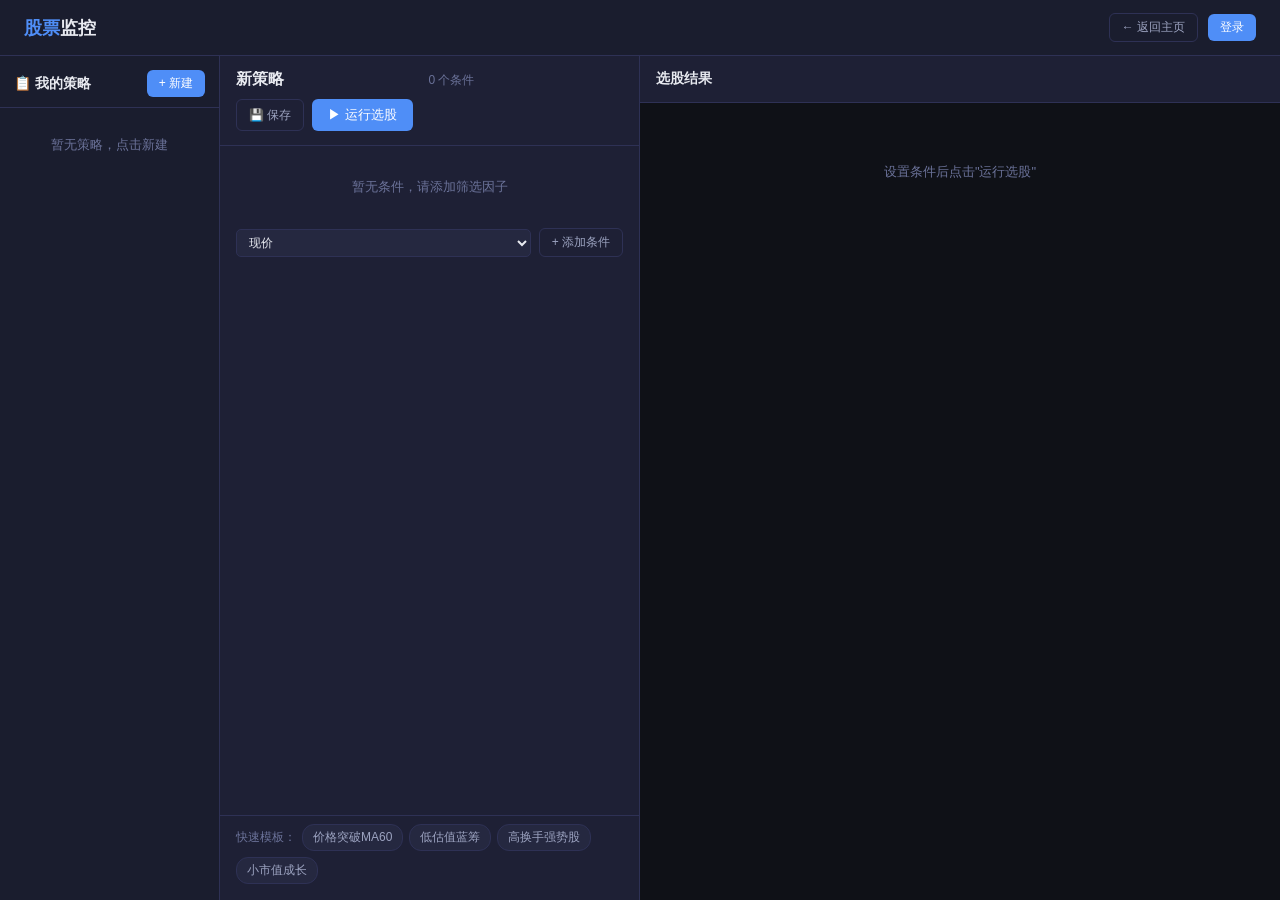
==== frontend/screener.html @ 68a80e16 "Initial commit: A股股票监控系统 - 实时行情监控（自选股列表、ATR、止盈止损） - K线图（日/周/月线，ECharts） - DeepSeek AI 分析助手 - 多因子选股器（" ====
<!DOCTYPE html>
<html lang="zh-CN">
<head>
<meta charset="UTF-8">
<meta name="viewport" content="width=device-width, initial-scale=1.0">
<title>选股器 - A股股票监控</title>
<link rel="stylesheet" href="css/style.css">
<link rel="stylesheet" href="css/screener.css">
</head>
<body>
<div class="app">

  <!-- Navbar -->
  <nav class="navbar">
    <div class="navbar-logo"><a href="/" style="color:inherit">股票<span>监控</span></a></div>
    <div class="navbar-spacer"></div>
    <div class="navbar-actions">
      <a href="/" class="btn btn-ghost btn-sm">← 返回主页</a>
      <div id="navUser" class="user-info" style="display:none">
        <div class="user-avatar" id="userAvatar"></div>
        <span id="userName"></span>
        <button class="btn btn-ghost btn-sm" onclick="SCR.logout()">退出</button>
      </div>
      <button class="btn btn-primary btn-sm" id="btnLogin" onclick="location.href='/'">登录</button>
    </div>
  </nav>

  <!-- Main -->
  <div class="scr-layout">

    <!-- Left: strategy list -->
    <div class="scr-sidebar">
      <div class="scr-sidebar-header">
        <span class="card-title">📋 我的策略</span>
        <button class="btn btn-primary btn-sm" onclick="SCR.newStrategy()">+ 新建</button>
      </div>
      <div class="scr-strategy-list" id="strategyList">
        <div class="scr-empty">暂无策略，点击新建</div>
      </div>
    </div>

    <!-- Center: factor editor -->
    <div class="scr-editor">
      <div class="scr-editor-header">
        <div>
          <input class="scr-name-input" id="strategyName" placeholder="策略名称" value="新策略">
          <span class="scr-factor-count" id="factorCount">0 个条件</span>
        </div>
        <div style="display:flex;gap:8px">
          <button class="btn btn-ghost btn-sm" onclick="SCR.saveStrategy()">💾 保存</button>
          <button class="btn btn-primary" id="runBtn" onclick="SCR.run()">▶ 运行选股</button>
        </div>
      </div>

      <!-- Factor list -->
      <div class="scr-factors" id="factorList"></div>

      <!-- Add factor -->
      <div class="scr-add-factor">
        <select id="addField" class="scr-select">
          <optgroup label="价格">
            <option value="price">现价</option>
            <option value="change_pct">涨跌幅 (%)</option>
            <option value="high">最高价</option>
            <option value="low">最低价</option>
          </optgroup>
          <optgroup label="均线（价格与均线关系）">
            <option value="ma5">MA5</option>
            <option value="ma10">MA10</option>
            <option value="ma20">MA20</option>
            <option value="ma60">MA60</option>
          </optgroup>
          <optgroup label="成交">
            <option value="amount">成交额 (亿)</option>
            <option value="turnover">换手率 (%)</option>
          </optgroup>
          <optgroup label="估值">
            <option value="pe">市盈率 PE</option>
            <option value="pb">市净率 PB</option>
            <option value="mktcap">总市值 (亿)</option>
          </optgroup>
        </select>
        <button class="btn btn-ghost btn-sm" onclick="SCR.addFactor()">+ 添加条件</button>
      </div>

      <!-- Preset templates -->
      <div class="scr-presets">
        <span class="scr-preset-label">快速模板：</span>
        <button class="scr-preset-btn" onclick="SCR.loadPreset('momentum')">价格突破MA60</button>
        <button class="scr-preset-btn" onclick="SCR.loadPreset('value')">低估值蓝筹</button>
        <button class="scr-preset-btn" onclick="SCR.loadPreset('growth')">高换手强势股</button>
        <button class="scr-preset-btn" onclick="SCR.loadPreset('small')">小市值成长</button>
      </div>
    </div>

    <!-- Right: results -->
    <div class="scr-results">
      <div class="scr-results-header">
        <span class="card-title">选股结果</span>
        <span class="scr-result-count" id="resultCount"></span>
        <button class="btn btn-ghost btn-sm" id="addAllBtn" style="display:none" onclick="SCR.addAllToWatchlist()">全部加自选</button>
      </div>
      <div class="scr-results-body" id="resultsBody">
        <div class="scr-empty" style="padding:60px 0">设置条件后点击"运行选股"</div>
      </div>
    </div>

  </div>
</div>

<!-- Running overlay -->
<div class="scr-overlay hidden" id="scrOverlay">
  <div class="scr-overlay-box">
    <div class="loading-spinner" style="width:32px;height:32px;border-width:3px"></div>
    <div style="margin-top:16px;font-size:14px;color:var(--text-secondary)">正在扫描全市场股票…</div>
    <div style="font-size:12px;color:var(--text-muted);margin-top:6px" id="scrProgress">约需 10-30 秒</div>
  </div>
</div>

<div class="toast-container" id="toastContainer"></div>

<script src="js/screener.js"></script>
</body>
</html>
---- frontend/css/style.css ----
/* ===== Root Variables ===== */
:root {
  --bg-primary: #0f1117;
  --bg-secondary: #1a1d2e;
  --bg-tertiary: #252840;
  --bg-card: #1e2035;
  --border: #2e3155;
  --text-primary: #e8eaf0;
  --text-secondary: #9ca3c0;
  --text-muted: #6b7299;
  --accent-blue: #4f8ef7;
  --accent-green: #2ecc71;
  --accent-red: #e74c3c;
  --accent-yellow: #f39c12;
  --accent-purple: #9b59b6;
  --rise: #e74c3c;
  --fall: #2ecc71;
  --rise-bg: rgba(231, 76, 60, 0.1);
  --fall-bg: rgba(46, 204, 113, 0.1);
  --radius: 10px;
  --radius-sm: 6px;
  --shadow: 0 4px 20px rgba(0,0,0,0.3);
  --transition: 0.2s ease;
}

/* ===== Reset ===== */
*, *::before, *::after { box-sizing: border-box; margin: 0; padding: 0; }
html, body { height: 100%; font-family: -apple-system, 'PingFang SC', 'Microsoft YaHei', sans-serif; }
body { background: var(--bg-primary); color: var(--text-primary); overflow-x: hidden; overflow-y: auto; }
a { color: inherit; text-decoration: none; }
button { cursor: pointer; border: none; outline: none; font-family: inherit; }
input { outline: none; font-family: inherit; }

/* ===== Scrollbar ===== */
::-webkit-scrollbar { width: 6px; height: 6px; }
::-webkit-scrollbar-track { background: var(--bg-secondary); }
::-webkit-scrollbar-thumb { background: var(--bg-tertiary); border-radius: 3px; }
::-webkit-scrollbar-thumb:hover { background: var(--text-muted); }

/* ===== Layout ===== */
.app { display: flex; flex-direction: column; min-height: 100vh; }

/* ===== Header / Navbar ===== */
.navbar {
  display: flex; align-items: center; gap: 16px;
  padding: 0 24px; height: 56px;
  background: var(--bg-secondary); border-bottom: 1px solid var(--border);
  position: sticky; top: 0; z-index: 100;
}
.navbar-logo { font-size: 18px; font-weight: 700; color: var(--accent-blue); white-space: nowrap; }
.navbar-logo span { color: var(--text-primary); }
.navbar-search {
  flex: 1; max-width: 340px; position: relative;
}
.navbar-search input {
  width: 100%; padding: 7px 14px 7px 36px; border-radius: 20px;
  background: var(--bg-tertiary); border: 1px solid var(--border);
  color: var(--text-primary); font-size: 13px;
  transition: border-color var(--transition);
}
.navbar-search input:focus { border-color: var(--accent-blue); }
.navbar-search .search-icon {
  position: absolute; left: 12px; top: 50%; transform: translateY(-50%);
  color: var(--text-muted); font-size: 14px; pointer-events: none;
}
.search-dropdown {
  position: absolute; top: calc(100% + 6px); left: 0; right: 0;
  background: var(--bg-card); border: 1px solid var(--border);
  border-radius: var(--radius-sm); box-shadow: var(--shadow);
  z-index: 200; max-height: 300px; overflow-y: auto; display: none;
}
.search-dropdown.show { display: block; }
.search-item {
  display: flex; align-items: center; justify-content: space-between;
  padding: 10px 14px; cursor: pointer; transition: background var(--transition);
  font-size: 13px;
}
.search-item:hover { background: var(--bg-tertiary); }
.search-item .s-code { color: var(--text-muted); font-size: 12px; }
.search-item .s-price { color: var(--accent-blue); font-weight: 600; }
.search-item .s-chg.rise { color: var(--rise); }
.search-item .s-chg.fall { color: var(--fall); }

.navbar-spacer { flex: 1; }
.navbar-actions { display: flex; align-items: center; gap: 10px; }
.btn {
  display: inline-flex; align-items: center; gap: 6px;
  padding: 7px 16px; border-radius: 6px; font-size: 13px; font-weight: 500;
  transition: all var(--transition);
}
.btn-primary { background: var(--accent-blue); color: #fff; }
.btn-primary:hover { background: #3a7bf5; }
.btn-ghost { background: transparent; color: var(--text-secondary); border: 1px solid var(--border); }
.btn-ghost:hover { background: var(--bg-tertiary); color: var(--text-primary); }
.btn-danger { background: transparent; color: var(--accent-red); border: 1px solid var(--accent-red); }
.btn-danger:hover { background: rgba(231,76,60,0.1); }
.btn-sm { padding: 5px 12px; font-size: 12px; }

.user-info { display: flex; align-items: center; gap: 8px; font-size: 13px; color: var(--text-secondary); }
.user-avatar {
  width: 28px; height: 28px; border-radius: 50%;
  background: var(--accent-blue); color: #fff;
  display: flex; align-items: center; justify-content: center;
  font-size: 12px; font-weight: 700;
}

/* ===== Main Content ===== */
.main { display: flex; gap: 16px; padding: 16px; flex: 1; }
.col-left { width: 520px; min-width: 480px; display: flex; flex-direction: column; gap: 16px; }
.col-right { flex: 1; display: flex; flex-direction: column; gap: 16px; min-width: 0; }

/* ===== Card ===== */
.card {
  background: var(--bg-card); border: 1px solid var(--border);
  border-radius: var(--radius); overflow: hidden;
}
.card-header {
  display: flex; align-items: center; justify-content: space-between;
  padding: 12px 16px; border-bottom: 1px solid var(--border);
}
.card-title { font-size: 14px; font-weight: 600; }
.card-body { padding: 0; }

/* ===== Watchlist Table ===== */
.watchlist-container {
  overflow-y: auto; max-height: 265px;
  overflow-x: hidden;
  scrollbar-width: thin;
}
.watchlist-table {
  width: 100%; border-collapse: collapse; font-size: 13px;
  table-layout: fixed;
}
.watchlist-table th {
  padding: 8px 10px; text-align: center;
  color: var(--text-muted); font-weight: 500; font-size: 12px;
  background: var(--bg-secondary); position: sticky; top: 0; z-index: 1;
  white-space: nowrap;
}
.watchlist-table td {
  padding: 9px 10px; text-align: center;
  border-bottom: 1px solid rgba(46,49,85,0.5);
  white-space: nowrap; overflow: hidden; text-overflow: ellipsis;
}
.watchlist-table tr:hover td { background: var(--bg-tertiary); cursor: pointer; }
.watchlist-table tr.active td { background: rgba(79,142,247,0.08); }

/* Column widths */
.watchlist-table th:nth-child(1), .watchlist-table td:nth-child(1) { width: 70px; text-align: left; padding-left: 14px; }
.watchlist-table th:nth-child(2), .watchlist-table td:nth-child(2) { width: 72px; text-align: left; }
.watchlist-table th:nth-child(3), .watchlist-table td:nth-child(3) { width: 68px; }
.watchlist-table th:nth-child(4), .watchlist-table td:nth-child(4) { width: 62px; }
.watchlist-table th:nth-child(5), .watchlist-table td:nth-child(5) { width: 55px; }
.watchlist-table th:nth-child(6), .watchlist-table td:nth-child(6) { width: 62px; }
.watchlist-table th:nth-child(7), .watchlist-table td:nth-child(7) { width: 62px; }
.watchlist-table th:nth-child(8), .watchlist-table td:nth-child(8) { width: 72px; }

.stock-code { color: var(--text-muted); font-size: 12px; }
.stock-name { font-weight: 500; color: var(--text-primary); }
.price { font-weight: 600; font-family: 'SF Mono', 'Fira Code', monospace; }
.rise { color: var(--rise); }
.fall { color: var(--fall); }
.flat { color: var(--text-muted); }

.atr-val { color: var(--accent-blue); font-family: monospace; font-size: 12px; }
.stop-price { font-family: monospace; font-size: 12px; }
.stop-price.border-blue { outline: 2px solid var(--accent-blue); border-radius: 3px; padding: 1px 4px; }
.stop-price.border-red  { outline: 2px solid var(--accent-red);  border-radius: 3px; padding: 1px 4px; }

.buy-price-input {
  width: 60px; padding: 3px 6px; font-size: 12px; text-align: center;
  background: var(--bg-tertiary); border: 1px solid var(--border);
  border-radius: 4px; color: var(--text-primary);
}
.buy-price-input:focus { border-color: var(--accent-blue); }

/* Watchlist empty */
.watchlist-empty {
  text-align: center; padding: 40px 0; color: var(--text-muted); font-size: 13px;
}

/* Add stock row */
.watchlist-add {
  display: flex; gap: 8px; padding: 10px 14px; border-top: 1px solid var(--border);
}
.watchlist-add input {
  flex: 1; padding: 6px 10px; border-radius: 6px; font-size: 13px;
  background: var(--bg-tertiary); border: 1px solid var(--border); color: var(--text-primary);
}
.watchlist-add input:focus { border-color: var(--accent-blue); }

/* ===== Right-click menu ===== */
.context-menu {
  position: fixed; z-index: 9999; display: none;
  background: var(--bg-card); border: 1px solid var(--border);
  border-radius: var(--radius-sm); box-shadow: var(--shadow);
  min-width: 120px; overflow: hidden;
}
.context-menu.show { display: block; }
.context-menu-item {
  display: flex; align-items: center; gap: 8px;
  padding: 10px 16px; font-size: 13px; cursor: pointer;
  transition: background var(--transition);
}
.context-menu-item:hover { background: var(--bg-tertiary); }
.context-menu-item.danger { color: var(--accent-red); }
.context-menu-item.danger:hover { background: var(--rise-bg); }

/* ===== K-line Chart ===== */
.chart-card { display: flex; flex-direction: column; flex: 1; min-height: 400px; }
.chart-header { display: flex; align-items: center; gap: 12px; flex-wrap: wrap; }
.chart-stock-name { font-size: 15px; font-weight: 700; }
.chart-stock-price { font-size: 22px; font-weight: 700; font-family: monospace; }
.chart-change { font-size: 13px; font-weight: 500; }
.chart-period-tabs { display: flex; gap: 4px; margin-left: auto; }
.period-tab {
  padding: 4px 12px; border-radius: 4px; font-size: 12px; font-weight: 500;
  background: transparent; color: var(--text-muted); border: 1px solid var(--border);
  transition: all var(--transition);
}
.period-tab.active, .period-tab:hover {
  background: var(--accent-blue); color: #fff; border-color: var(--accent-blue);
}
.chart-body { flex: 1; padding: 0; position: relative; }
#kline-chart { width: 100%; height: 380px; }
.chart-placeholder {
  display: flex; flex-direction: column; align-items: center; justify-content: center;
  height: 380px; color: var(--text-muted); font-size: 14px; gap: 8px;
}
.chart-placeholder .icon { font-size: 40px; opacity: 0.4; }

/* ===== Quote Details ===== */
.quote-detail {
  display: grid; grid-template-columns: repeat(4, 1fr); gap: 1px;
  background: var(--border); border-top: 1px solid var(--border);
}
.quote-item {
  background: var(--bg-card);
  padding: 10px 14px; display: flex; flex-direction: column; gap: 3px;
}
.quote-label { font-size: 11px; color: var(--text-muted); }
.quote-value { font-size: 13px; font-weight: 600; font-family: monospace; }

/* ===== Login Modal ===== */
.modal-overlay {
  position: fixed; inset: 0; z-index: 1000;
  background: rgba(0,0,0,0.6); backdrop-filter: blur(4px);
  display: flex; align-items: center; justify-content: center;
}
.modal-overlay.hidden { display: none; }
.modal {
  background: var(--bg-card); border: 1px solid var(--border);
  border-radius: var(--radius); padding: 32px; width: 380px;
  box-shadow: var(--shadow);
}
.modal h2 { font-size: 20px; font-weight: 700; margin-bottom: 8px; }
.modal p { font-size: 13px; color: var(--text-secondary); margin-bottom: 24px; }
.form-group { margin-bottom: 16px; }
.form-group label { display: block; font-size: 12px; color: var(--text-secondary); margin-bottom: 6px; }
.form-group input {
  width: 100%; padding: 10px 14px; border-radius: 6px; font-size: 14px;
  background: var(--bg-tertiary); border: 1px solid var(--border); color: var(--text-primary);
  transition: border-color var(--transition);
}
.form-group input:focus { border-color: var(--accent-blue); }
.form-error { color: var(--accent-red); font-size: 12px; margin-top: 4px; display: none; }
.form-error.show { display: block; }
.btn-block { width: 100%; justify-content: center; padding: 11px; font-size: 14px; }

/* ===== Toast ===== */
.toast-container { position: fixed; top: 70px; right: 20px; z-index: 9000; display: flex; flex-direction: column; gap: 8px; }
.toast {
  padding: 10px 18px; border-radius: 6px; font-size: 13px; font-weight: 500;
  box-shadow: var(--shadow); animation: slideIn 0.3s ease;
  max-width: 280px;
}
.toast.success { background: var(--accent-green); color: #fff; }
.toast.error   { background: var(--accent-red); color: #fff; }
.toast.info    { background: var(--accent-blue); color: #fff; }
@keyframes slideIn {
  from { opacity: 0; transform: translateX(30px); }
  to   { opacity: 1; transform: translateX(0); }
}

/* ===== Loading ===== */
.loading-spinner {
  display: inline-block; width: 16px; height: 16px;
  border: 2px solid rgba(255,255,255,0.3); border-top-color: #fff;
  border-radius: 50%; animation: spin 0.7s linear infinite;
}
@keyframes spin { to { transform: rotate(360deg); } }

/* ===== Right panels (chart + DeepSeek) ===== */
.right-panels {
  display: flex; gap: 16px; flex: 1; min-height: 0;
}
.chart-card { flex: 2; min-width: 0; display: flex; flex-direction: column; }
.ds-card    { flex: 1; min-width: 280px; max-width: 380px; display: flex; flex-direction: column; }

/* ===== DeepSeek Chat ===== */
.ds-messages {
  flex: 1; overflow-y: auto; padding: 12px 14px;
  display: flex; flex-direction: column; gap: 10px;
  min-height: 0;
}
.ds-welcome {
  display: flex; flex-direction: column; align-items: center; justify-content: center;
  flex: 1; gap: 8px; color: var(--text-muted); font-size: 13px; text-align: center;
  padding: 20px 0;
}
.ds-welcome-icon { font-size: 36px; opacity: 0.5; }
.ds-welcome-sub  { font-size: 12px; color: var(--text-muted); opacity: 0.7; }

.ds-msg {
  max-width: 92%; padding: 9px 12px; border-radius: 10px;
  font-size: 13px; line-height: 1.6; word-break: break-word;
}
.ds-msg-user {
  align-self: flex-end;
  background: var(--accent-blue); color: #fff;
  border-bottom-right-radius: 3px;
}
.ds-msg-assistant {
  align-self: flex-start;
  background: var(--bg-tertiary); color: var(--text-primary);
  border-bottom-left-radius: 3px;
}
.ds-msg-error {
  align-self: center; background: var(--rise-bg);
  color: var(--accent-red); font-size: 12px; border-radius: 6px;
}
.ds-msg pre  { background: var(--bg-secondary); border-radius: 6px; padding: 8px; overflow-x: auto; margin: 6px 0; font-size: 12px; }
.ds-msg code { font-family: 'SF Mono', 'Fira Code', monospace; font-size: 12px; }
.ds-msg strong { font-weight: 600; }

/* Thinking dots */
.ds-thinking { display: flex; gap: 5px; align-items: center; padding: 12px 14px; }
.ds-dot {
  width: 7px; height: 7px; border-radius: 50%;
  background: var(--text-muted); animation: dsBounce 1.2s infinite ease-in-out;
}
.ds-dot:nth-child(2) { animation-delay: 0.2s; }
.ds-dot:nth-child(3) { animation-delay: 0.4s; }
@keyframes dsBounce {
  0%, 80%, 100% { transform: scale(0.7); opacity: 0.4; }
  40%           { transform: scale(1);   opacity: 1; }
}

/* Input area */
.ds-input-area {
  display: flex; gap: 8px; padding: 10px 12px;
  border-top: 1px solid var(--border); align-items: flex-end;
}
.ds-input {
  flex: 1; resize: none; padding: 8px 10px; border-radius: 8px; font-size: 13px;
  background: var(--bg-tertiary); border: 1px solid var(--border);
  color: var(--text-primary); line-height: 1.5; min-height: 36px; max-height: 120px;
  transition: border-color var(--transition);
}
.ds-input:focus { border-color: var(--accent-blue); }
.ds-send-btn { align-self: flex-end; white-space: nowrap; }

/* ===== Responsive ===== */
@media (max-width: 1300px) {
  .ds-card { max-width: 300px; }
}
@media (max-width: 1100px) {
  .right-panels { flex-direction: column; }
  .ds-card { max-width: 100%; min-width: unset; }
}
@media (max-width: 1100px) {
  .main { flex-direction: column; }
  .col-left { width: 100%; min-width: unset; }
}
@media (max-width: 600px) {
  .main { padding: 10px; gap: 10px; }
  .quote-detail { grid-template-columns: repeat(2, 1fr); }
  .navbar { padding: 0 12px; }
}
---- frontend/css/screener.css ----
/* ===== Screener Layout ===== */
.scr-layout {
  display: flex; flex: 1; gap: 0; overflow: hidden; height: calc(100vh - 56px);
}

/* ===== Sidebar ===== */
.scr-sidebar {
  width: 220px; min-width: 200px; background: var(--bg-secondary);
  border-right: 1px solid var(--border); display: flex; flex-direction: column;
  flex-shrink: 0;
}
.scr-sidebar-header {
  display: flex; align-items: center; justify-content: space-between;
  padding: 14px 14px 10px; border-bottom: 1px solid var(--border);
}
.scr-strategy-list { flex: 1; overflow-y: auto; padding: 8px 0; }
.scr-strategy-item {
  display: flex; align-items: center; justify-content: space-between;
  padding: 10px 14px; cursor: pointer; font-size: 13px;
  transition: background var(--transition); border-left: 3px solid transparent;
}
.scr-strategy-item:hover { background: var(--bg-tertiary); }
.scr-strategy-item.active {
  background: rgba(79,142,247,0.1); border-left-color: var(--accent-blue);
  color: var(--accent-blue);
}
.scr-strategy-item .scr-del {
  opacity: 0; font-size: 14px; color: var(--accent-red); padding: 2px 4px;
  border-radius: 3px; transition: opacity var(--transition);
}
.scr-strategy-item:hover .scr-del { opacity: 1; }
.scr-strategy-meta { font-size: 11px; color: var(--text-muted); margin-top: 2px; }

/* ===== Editor ===== */
.scr-editor {
  width: 420px; min-width: 380px; background: var(--bg-card);
  border-right: 1px solid var(--border); display: flex; flex-direction: column;
  flex-shrink: 0; overflow-y: auto;
}
.scr-editor-header {
  display: flex; align-items: center; justify-content: space-between;
  padding: 14px 16px; border-bottom: 1px solid var(--border); gap: 10px;
  flex-wrap: wrap;
}
.scr-name-input {
  background: transparent; border: none; font-size: 16px; font-weight: 700;
  color: var(--text-primary); width: 180px;
}
.scr-name-input:focus { outline: none; border-bottom: 1px solid var(--accent-blue); }
.scr-factor-count { font-size: 12px; color: var(--text-muted); margin-left: 8px; }

/* Factor rows */
.scr-factors { padding: 12px 16px; display: flex; flex-direction: column; gap: 8px; }
.scr-factor-row {
  display: flex; align-items: center; gap: 8px;
  background: var(--bg-secondary); border: 1px solid var(--border);
  border-radius: 8px; padding: 10px 12px;
}
.scr-factor-label {
  font-size: 12px; color: var(--text-secondary); min-width: 80px; font-weight: 500;
}
.scr-select, .scr-op-select, .scr-value-input {
  background: var(--bg-tertiary); border: 1px solid var(--border);
  color: var(--text-primary); border-radius: 5px; font-size: 12px;
  padding: 5px 8px; font-family: inherit;
}
.scr-select:focus, .scr-op-select:focus, .scr-value-input:focus {
  outline: none; border-color: var(--accent-blue);
}
.scr-op-select { width: 60px; }
.scr-value-input { width: 80px; }
.scr-factor-del {
  margin-left: auto; color: var(--text-muted); cursor: pointer; font-size: 16px;
  line-height: 1; padding: 2px 4px; border-radius: 3px;
  transition: color var(--transition);
}
.scr-factor-del:hover { color: var(--accent-red); }

/* MA factor special */
.scr-ma-op { width: 110px; }

/* Add factor row */
.scr-add-factor {
  display: flex; gap: 8px; padding: 0 16px 12px; align-items: center;
}
.scr-add-factor .scr-select { flex: 1; }

/* Presets */
.scr-presets {
  padding: 8px 16px 16px; display: flex; flex-wrap: wrap; gap: 6px; align-items: center;
  border-top: 1px solid var(--border); margin-top: auto;
}
.scr-preset-label { font-size: 12px; color: var(--text-muted); }
.scr-preset-btn {
  padding: 4px 10px; border-radius: 12px; font-size: 12px;
  background: var(--bg-tertiary); border: 1px solid var(--border);
  color: var(--text-secondary); cursor: pointer;
  transition: all var(--transition);
}
.scr-preset-btn:hover { background: var(--accent-blue); color: #fff; border-color: var(--accent-blue); }

/* ===== Results ===== */
.scr-results {
  flex: 1; display: flex; flex-direction: column; min-width: 0; overflow: hidden;
}
.scr-results-header {
  display: flex; align-items: center; gap: 10px;
  padding: 14px 16px; border-bottom: 1px solid var(--border);
  background: var(--bg-card);
}
.scr-result-count { font-size: 13px; color: var(--accent-blue); font-weight: 600; }
.scr-results-body { flex: 1; overflow-y: auto; }

/* Results table */
.scr-table { width: 100%; border-collapse: collapse; font-size: 13px; }
.scr-table th {
  padding: 9px 12px; text-align: right; color: var(--text-muted); font-weight: 500;
  font-size: 12px; background: var(--bg-secondary); position: sticky; top: 0; z-index: 1;
  white-space: nowrap; border-bottom: 1px solid var(--border);
}
.scr-table th:nth-child(1), .scr-table th:nth-child(2) { text-align: left; }
.scr-table td {
  padding: 10px 12px; text-align: right;
  border-bottom: 1px solid rgba(46,49,85,0.4); white-space: nowrap;
}
.scr-table td:nth-child(1), .scr-table td:nth-child(2) { text-align: left; }
.scr-table tr:hover td { background: var(--bg-tertiary); cursor: pointer; }
.scr-rank { color: var(--text-muted); font-size: 12px; }
.scr-code { color: var(--text-muted); font-size: 12px; }
.scr-name { font-weight: 500; }
.scr-add-btn {
  padding: 3px 8px; border-radius: 4px; font-size: 11px;
  background: transparent; border: 1px solid var(--border);
  color: var(--text-muted); cursor: pointer; transition: all var(--transition);
}
.scr-add-btn:hover { background: var(--accent-blue); color: #fff; border-color: var(--accent-blue); }

/* ===== Empty / overlay ===== */
.scr-empty { text-align: center; color: var(--text-muted); font-size: 13px; padding: 20px; }
.scr-overlay {
  position: fixed; inset: 0; z-index: 2000;
  background: rgba(0,0,0,0.6); backdrop-filter: blur(4px);
  display: flex; align-items: center; justify-content: center;
}
.scr-overlay.hidden { display: none; }
.scr-overlay-box {
  background: var(--bg-card); border: 1px solid var(--border);
  border-radius: var(--radius); padding: 40px 60px; text-align: center;
  box-shadow: var(--shadow);
}

/* ===== Responsive ===== */
@media (max-width: 900px) {
  .scr-layout { flex-direction: column; height: auto; overflow: auto; }
  .scr-sidebar { width: 100%; min-width: unset; border-right: none; border-bottom: 1px solid var(--border); }
  .scr-editor  { width: 100%; min-width: unset; border-right: none; }
}
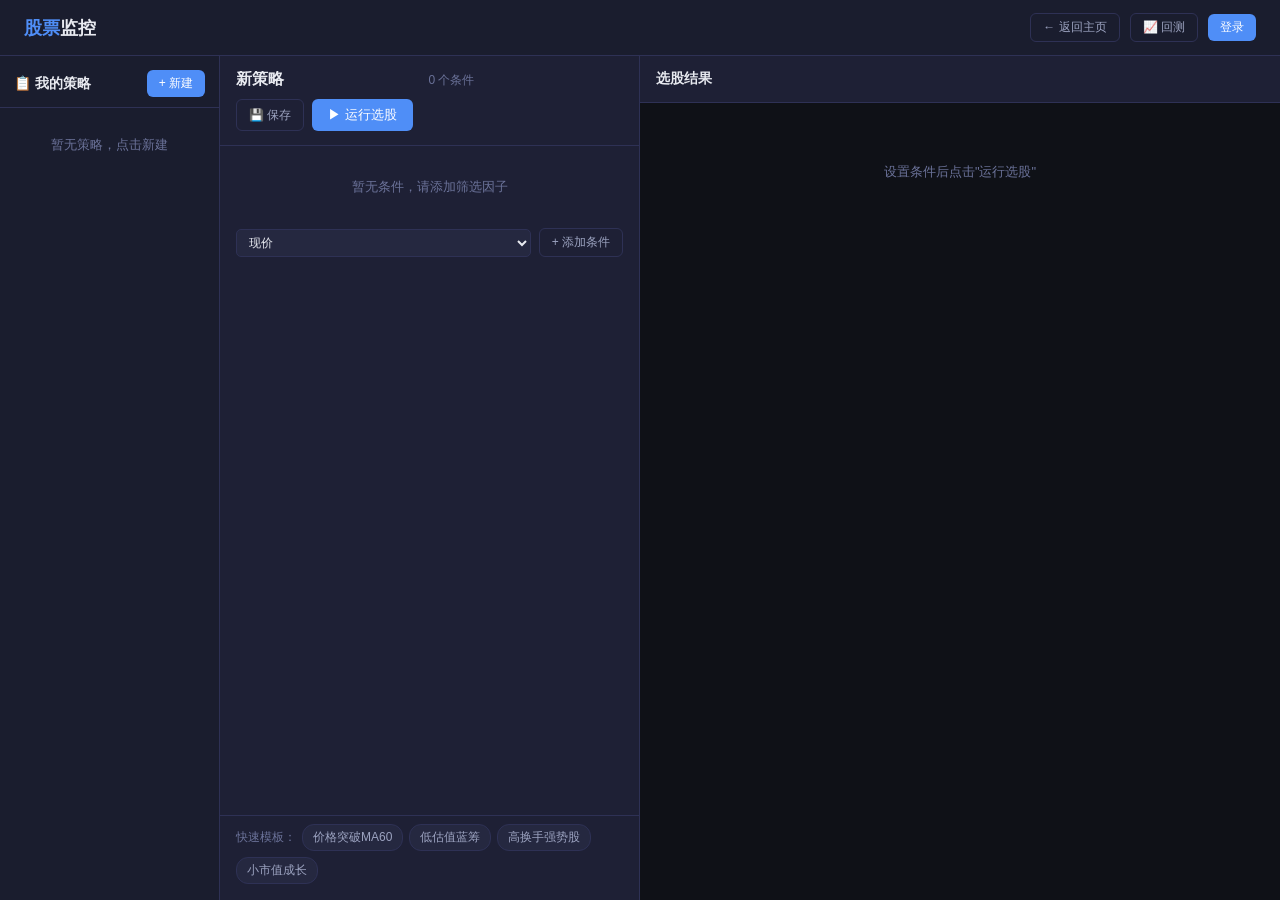
==== commit fc3ebdba: "Add strategy backtesting platform - New page /backtest with 4-module natural language strategy build" ====
--- a/frontend/screener.html
+++ b/frontend/screener.html
@@ -16,6 +16,7 @@
     <div class="navbar-spacer"></div>
     <div class="navbar-actions">
       <a href="/" class="btn btn-ghost btn-sm">← 返回主页</a>
+      <a href="/backtest" class="btn btn-ghost btn-sm">📈 回测</a>
       <div id="navUser" class="user-info" style="display:none">
         <div class="user-avatar" id="userAvatar"></div>
         <span id="userName"></span>
